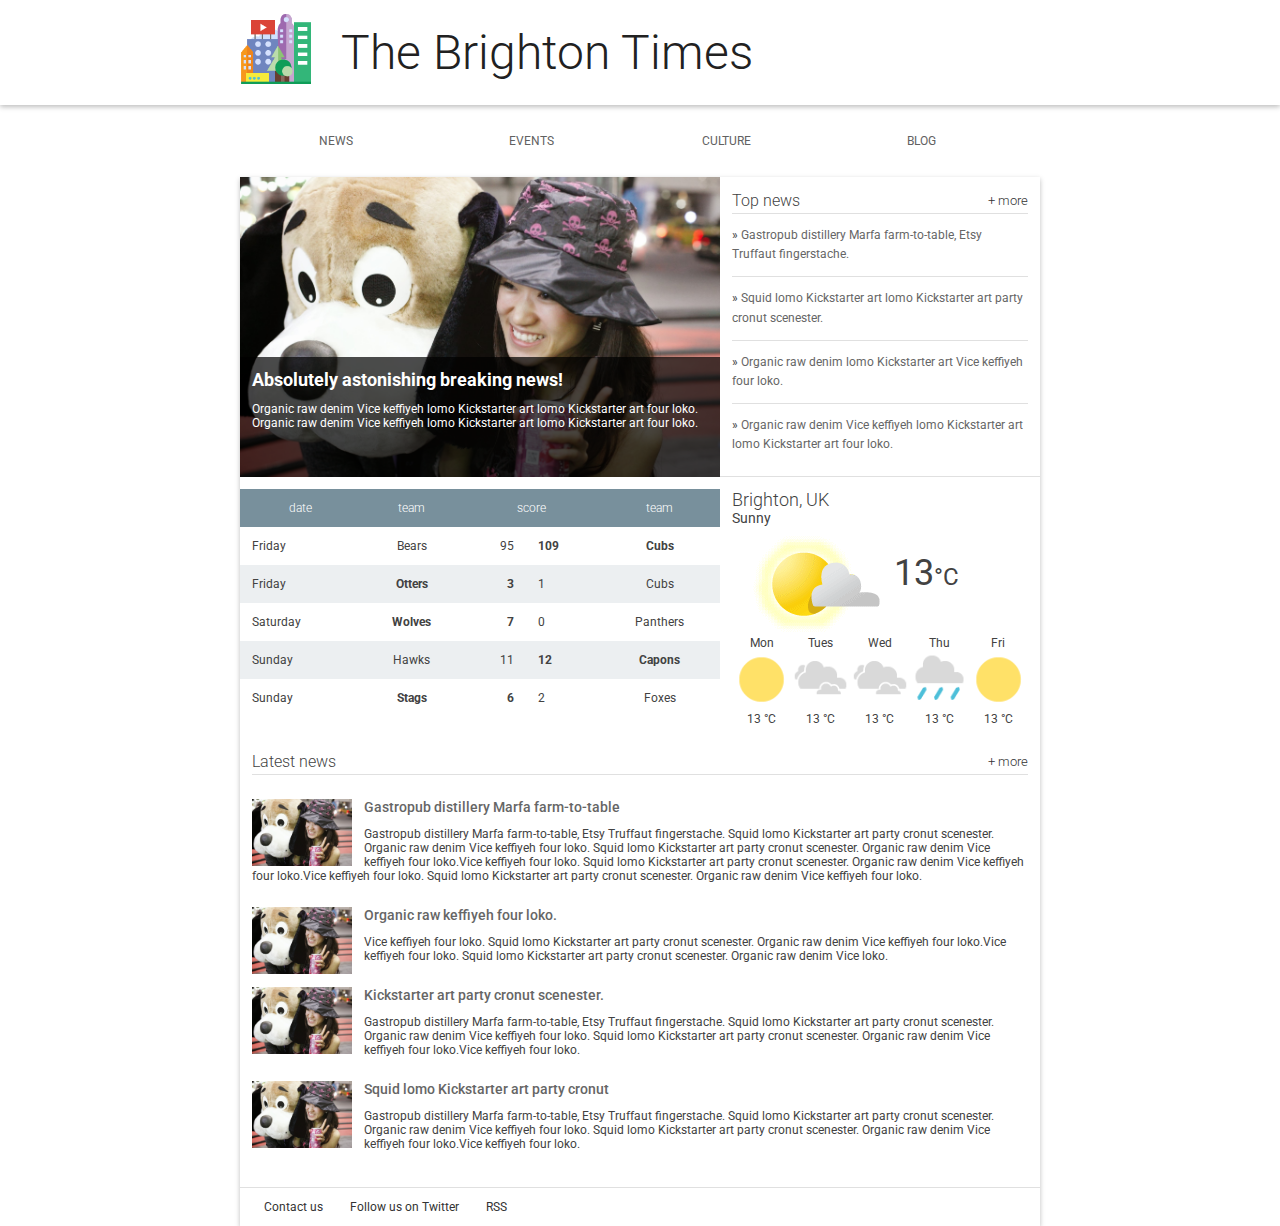
==== index.html @ 2c65d2ae "initial commit" ====
<!doctype html>
<html lang="en">
  <head>
    <meta name="viewport" content="width=device-width, initial-scale=1.0">
    <meta charset="utf-8">
    <meta http-equiv="X-UA-Compatible" content="IE=edge">
    <title>Brighton Times</title>
    <link href="https://fonts.googleapis.com/css?family=Roboto:300,400,500" rel="stylesheet" type="text/css">
    <link rel="stylesheet" type="text/css" href="main.css">
  </head>
  <body>

    <header class="header">
      <div class="header__inner">
        <img class="header__logo" src="images/city.png" alt="iconic view of a cityscape">
        <h1 class="header__title">
          The Brighton Times
        </h1>
      </div>
    </header>

    <nav id="drawer" class="nav">
      <ul class="nav__list">
        <li class="nav__item"><a href="#">News</a></li>
        <li class="nav__item"><a href="#">Events</a></li>
        <li class="nav__item"><a href="#">Culture</a></li>
        <li class="nav__item"><a href="#">Blog</a></li>
      </ul>
    </nav>

    <main>
      <section class="content">
        <section class="hero">
          <article class="description">
            <h2>Absolutely astonishing breaking news!</h2>
            <p>Organic raw denim Vice keffiyeh lomo Kickstarter art lomo Kickstarter art four loko. Organic raw denim Vice keffiyeh lomo Kickstarter art lomo Kickstarter art four loko.</p>
          </article>
        </section>

        <section class="news top-news">
          <h2 class="news__title">Top news <a href="#" class="news__more">+ more</a></h2>
          <ul>
            <li class="top-news__item">
              <a href="#">Gastropub distillery Marfa farm-to-table, Etsy Truffaut fingerstache.</a>
            </li>
            <li class="top-news__item">
              <a href="#">Squid lomo Kickstarter art lomo Kickstarter art party cronut scenester.</a>
            </li>
            <li class="top-news__item">
              <a href="#">Organic raw denim lomo Kickstarter art Vice keffiyeh four loko.</a>
            </li>
            <li class="top-news__item">
              <a href="#">Organic raw denim Vice keffiyeh lomo Kickstarter art lomo Kickstarter art four loko.</a>
            </li>
          </ul>
        </section>

        <section class="scores">
          <table class="scores__table">
            <thead>
              <tr>
                <th>date</th>
                <th>team</th>
                <th colspan="2">score</th>
                <th>team</th>
              </tr>
            </thead>
            <tbody>
              <tr>
                <td>Friday</td>
                <td>Bears</td>
                <td>95</td>
                <td class="winner">109</td>
                <td class="winner">Cubs</td>
              </tr>
              <tr>
                <td>Friday</td>
                <td class="winner">Otters</td>
                <td class="winner">3</td>
                <td>1</td>
                <td>Cubs</td>
              </tr>
              <tr>
                <td>Saturday</td>
                <td class="winner">Wolves</td>
                <td class="winner">7</td>
                <td>0</td>
                <td>Panthers</td>
              </tr>
              <tr>
                <td>Sunday</td>
                <td>Hawks</td>
                <td>11</td>
                <td class="winner">12</td>
                <td class="winner">Capons</td>
              </tr>
              <tr>
                <td>Sunday</td>
                <td class="winner">Stags</td>
                <td class="winner">6</td>
                <td>2</td>
                <td>Foxes</td>
              </tr>
              
            </tbody>
          </table>
        </section>

        <section class="weather">
          <span class="weather__location">Brighton, UK</span>
          <span class="weather__desc">Sunny</span>
          <span class="weather__today">
          <img class="weather__today__image" src="images/weather.png" alt="icon of a partially sunny day"><span class="weather__today__temp">13</span><span class="weather__today__deg">&deg;C</span>
          </span>
          <ul class="weather__next">
            <li class="weather__next__item">
              <span>Mon</span>
              <img class="weather__next__image" src="images/sunny.png" alt="icon of a sunny day">
              <span>13 &deg;C</span>
            </li><li class="weather__next__item">
              <span>Tues</span>
              <img class="weather__next__image" src="images/cloudy.png" alt="icon of a cloudy day">
              <span>13 &deg;C</span>
            </li><li class="weather__next__item">
              <span>Wed</span>
              <img class="weather__next__image" src="images/cloudy.png" alt="icon of a cloudy day">
              <span>13 &deg;C</span>
            </li><li class="weather__next__item">
              <span>Thu</span>
              <img class="weather__next__image" src="images/rain.png" alt="icon of a rainy day">
              <span>13 &deg;C</span>
            </li><li class="weather__next__item">
              <span>Fri</span>
              <img class="weather__next__image" src="images/sunny.png" alt="icon of a sunny day">
              <span>13 &deg;C</span>
            </li>
          </ul>
        </section>

        <section class="news recent-news">
          <h2 class="news__title">Latest news <a href="#" class="news__more">+ more</a></h2>
          <ul>
            <li class="snippet">
              <img class="snippet__thumbnail" src="images/dog.jpg" alt="picture of a girl with a large, stuffed dog toy">
              <h3 class="snippet__title"><a href="#">Gastropub distillery Marfa farm-to-table</a></h3>
              <p>Gastropub distillery Marfa farm-to-table, Etsy Truffaut fingerstache.
              Squid lomo Kickstarter art party cronut scenester. Organic raw denim Vice keffiyeh four loko. Squid lomo Kickstarter art party cronut scenester. Organic raw denim Vice keffiyeh four loko.Vice keffiyeh four loko. Squid lomo Kickstarter art party cronut scenester. Organic raw denim Vice keffiyeh four loko.Vice keffiyeh four loko. Squid lomo Kickstarter art party cronut scenester. Organic raw denim Vice keffiyeh four loko.
              </p>
            </li>
            <li class="snippet">
              <img class="snippet__thumbnail" src="images/dog.jpg" alt="picture of a girl with a large, stuffed dog toy">
              <h3 class="snippet__title"><a href="#">Organic raw keffiyeh four loko.</a></h3>
              <p>Vice keffiyeh four loko. Squid lomo Kickstarter art party cronut scenester. Organic raw denim Vice keffiyeh four loko.Vice keffiyeh four loko. Squid lomo Kickstarter art party cronut scenester. Organic raw denim Vice loko.
              </p>
            </li>
            <li class="snippet">
              <img class="snippet__thumbnail" src="images/dog.jpg" alt="picture of a girl with a large, stuffed dog toy">
              <h3 class="snippet__title"><a href="#">Kickstarter art party cronut scenester.</a></h3>
              <p>Gastropub distillery Marfa farm-to-table, Etsy Truffaut fingerstache.
              Squid lomo Kickstarter art party cronut scenester. Organic raw denim Vice keffiyeh four loko. Squid lomo Kickstarter art party cronut scenester. Organic raw denim Vice keffiyeh four loko.Vice keffiyeh four loko.
              </p>
            </li>
            <li class="snippet">
              <img class="snippet__thumbnail" src="images/dog.jpg" alt="picture of a girl with a large, stuffed dog toy">
              <h3 class="snippet__title"><a href="#">Squid lomo Kickstarter art party cronut </a></h3>
              <p>Gastropub distillery Marfa farm-to-table, Etsy Truffaut fingerstache.
              Squid lomo Kickstarter art party cronut scenester. Organic raw denim Vice keffiyeh four loko. Squid lomo Kickstarter art party cronut scenester. Organic raw denim Vice keffiyeh four loko.Vice keffiyeh four loko.
              </p>
            </li>
          </ul>
        </section>
      </section>
      <footer>
        <ul>
          <li><a href="#">Contact us</a></li>
          <li><a href="#">Follow us on Twitter</a></li>
          <li><a href="#">RSS</a></li>
        </ul>
      </footer>
    </main>
  </body>
</html>
---- main.css ----
body, html {
  margin: 0;
  padding: 0;
  width: 100%;
  height: 100%;
}

body {
  font-family: Roboto;
  font-size: 12px;
  color: #424242;
}

h1, h2, h3, h4, h5 {
  margin: 0; 
}

header, nav, footer, section, article, div {
  box-sizing: border-box;
}

ul {
  list-style: none;
  padding: 0;
  margin: 0;
}


/*
 *
 * Common
 * 
 */

.news__more {
  float: right;
  font-size: .8em;
  color: #333;
  text-decoration: none;
}


/*
 *
 * Header
 *
 */

.header {
  box-shadow: 0 2px 5px rgba(0, 0, 0, 0.26);
  min-height: 56px;
  transition: min-height 0.3s;
}

.header__inner {
  width: 800px;
  margin-left: auto;
  margin-right: auto;
}

.header__logo {
  height: 72px;
  margin-right: 1em;
  vertical-align: top;
  margin-top: 12px;
}

.header__title {
  font-weight: 300;
  font-size: 4em;
  margin: 0.5em 0.25em;
  display: inline-block;
  color: #212121;
}


/*
 *
 * Top Level Navigation
 *
 */

.nav {
  width: 800px;
  margin-left: auto;
  margin-right: auto;
}

.nav__list {
  width: 100%;
  padding: 0;
  margin: 0;
}

.nav__item {
  box-sizing: border-box;
  display: inline-block;
  width: 24%;
  text-align: center;
  line-height: 24px;
  padding: 24px;
  text-transform: uppercase;
}

.nav a {
  text-decoration: none;
  color: #616161;
}

.nav a:hover {
  text-decoration: underline;
  color: #212121;
}


/*
 *
 * Main
 *
 */

main {
  box-shadow: 0 2px 5px rgba(0, 0, 0, 0.26);
  width: 800px;
  margin-left: auto;
  margin-right: auto;
}

/*
 *
 * Content
 *
 */


/*
 *
 * Hero
 *
 */

.hero {
  float: left;
  width: 480px;
  position: relative;
  background-image: url("./images/dog.jpg");
  background-size: cover;
  height: 300px;
}

.hero article {
  box-sizing: border-box;
  background-color: #000;
  background-color: rgba(0, 0, 0, 0.7);
  position: absolute;
  bottom: 0;
  height: 40%;
  width: 100%;
  color: #fff;
  padding: 1em;
}


/*
 *
 * Top News
 *
 */

.top-news {
  float: right;
  width: 320px;
  height: 300px;
  border-bottom: 1px solid #E0E0E0;
  padding: 1em;
}

.news__title {
  font-weight: 300;
  border-bottom: 1px solid #E0E0E0;
  line-height: 24px;
  font-size: 16px;
}

.top-news__item {
  border-bottom: 1px solid #E0E0E0;
  padding: 1em 0;
  line-height: 19.2px;
}

.top-news__item:before {
  content: "» ";
}

.top-news__item:last-child {
  border-bottom: none;
}

.top-news__item a {
  text-decoration: none;
  color: #666;
}

.top-news__item a:hover,
.top-news__item a:active {
  text-decoration: underline;
}


/*
 *
 * Sport Scores
 *
 */

.scores {
  width: 480px;
  float: left;
  padding-top: 1em;
}

.scores__table {
  width: 100%;
  border-collapse: collapse;
}

.scores__table th,
.scores__table td {
  padding: 1em; 
}

.scores__table th {
  color: #fff;
  font-weight: 300;
  background-color: #78909C;
}

.scores__table tr:nth-child(odd) td {
  background-color: #fff;
}

.scores__table tr:nth-child(even) td {
  background-color: #eceff1;
}

.scores__table td.winner {
  font-weight: bold;
}

.scores__table td:nth-child(3) {
  text-align: right;
}

.scores__table td:nth-child(2),
.scores__table td:nth-child(5) {
  text-align: center;
}

/*
 *
 * Weather
 *
 */

.weather {
  float: right;
  width: 320px;
  padding: 1em;
}

.weather__location {
  display: block;
  font-weight: 300;
  font-size: 1.5em;
}

.weather__desc {
  display: block;
  font-size: 1.2em;
}

.weather__today {
  width: 60%;
  vertical-align: middle;
}

.weather__today__image {
  vertical-align: middle
}

.weather__today__temp {
  font-size: 3em;
}

.weather__today__deg {
  font-size: 2em;
  display: inline;
}

.weather__next__item {
  display: inline-block;
  width: 20%;
  text-align: center;
}

.weather__next__item span {
  display: block;
}

.weather__next__image {
  width: 100%;
}


/*
 *
 * Weather
 *
 */

.recent-news {
  clear: both;
  padding: 1em;
}

.snippet {
  clear: both;
  margin: 24px 0;
}

.snippet__thumbnail {
  width: 100px;
  float: left;
  margin-right: 1em;
}

.snippet__title {
  font-weight: 500;
}

.snippet__title a {
  text-decoration: none;
  color: #666;
}

.snippet__title a:hover,
.snippet__title a:active {
  text-decoration: underline;
}


/*
 *
 * Footer
 *
 */

footer {
  border-top: 1px solid #E0E0E0;
  padding: 1em;
  width: 100%;
}

footer li {
  display: inline-block;
  margin: 0 1em;
}

footer a {
  text-decoration: none;
  color: #333;
}
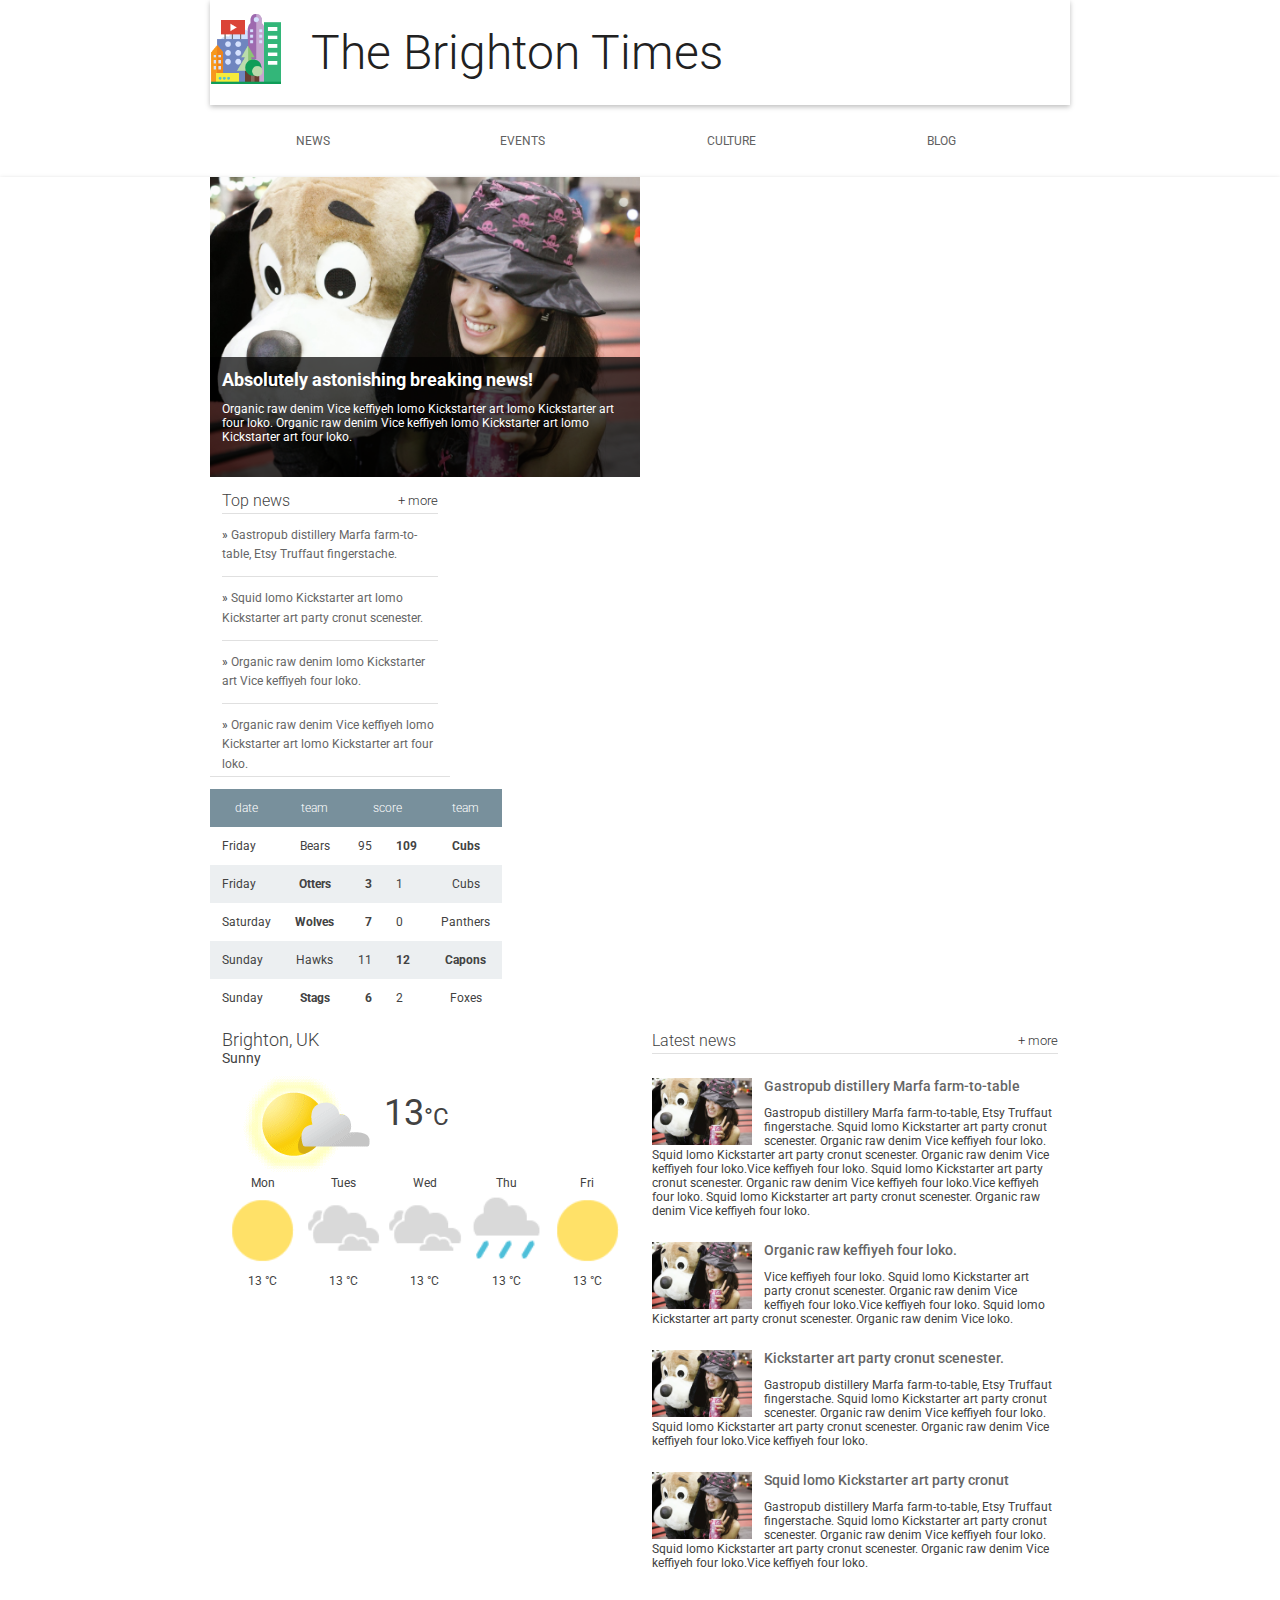
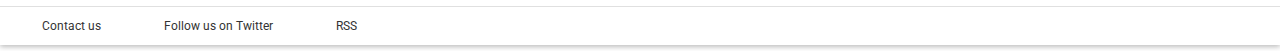
==== commit 68f9811d: "added section to contain top-news and scores" ====
--- a/index.html
+++ b/index.html
@@ -37,75 +37,77 @@
           </article>
         </section>
 
-        <section class="news top-news">
-          <h2 class="news__title">Top news <a href="#" class="news__more">+ more</a></h2>
-          <ul>
-            <li class="top-news__item">
-              <a href="#">Gastropub distillery Marfa farm-to-table, Etsy Truffaut fingerstache.</a>
-            </li>
-            <li class="top-news__item">
-              <a href="#">Squid lomo Kickstarter art lomo Kickstarter art party cronut scenester.</a>
-            </li>
-            <li class="top-news__item">
-              <a href="#">Organic raw denim lomo Kickstarter art Vice keffiyeh four loko.</a>
-            </li>
-            <li class="top-news__item">
-              <a href="#">Organic raw denim Vice keffiyeh lomo Kickstarter art lomo Kickstarter art four loko.</a>
-            </li>
-          </ul>
+        <section class="top-news_scores">
+          <section class="news top-news">
+            <h2 class="news__title">Top news <a href="#" class="news__more">+ more</a></h2>
+            <ul>
+              <li class="top-news__item">
+                <a href="#">Gastropub distillery Marfa farm-to-table, Etsy Truffaut fingerstache.</a>
+              </li>
+              <li class="top-news__item">
+                <a href="#">Squid lomo Kickstarter art lomo Kickstarter art party cronut scenester.</a>
+              </li>
+              <li class="top-news__item">
+                <a href="#">Organic raw denim lomo Kickstarter art Vice keffiyeh four loko.</a>
+              </li>
+              <li class="top-news__item">
+                <a href="#">Organic raw denim Vice keffiyeh lomo Kickstarter art lomo Kickstarter art four loko.</a>
+              </li>
+            </ul>
+          </section>
+
+          <section class="scores">
+            <table class="scores__table">
+              <thead>
+                <tr>
+                  <th>date</th>
+                  <th>team</th>
+                  <th colspan="2">score</th>
+                  <th>team</th>
+                </tr>
+              </thead>
+              <tbody>
+                <tr>
+                  <td>Friday</td>
+                  <td>Bears</td>
+                  <td>95</td>
+                  <td class="winner">109</td>
+                  <td class="winner">Cubs</td>
+                </tr>
+                <tr>
+                  <td>Friday</td>
+                  <td class="winner">Otters</td>
+                  <td class="winner">3</td>
+                  <td>1</td>
+                  <td>Cubs</td>
+                </tr>
+                <tr>
+                  <td>Saturday</td>
+                  <td class="winner">Wolves</td>
+                  <td class="winner">7</td>
+                  <td>0</td>
+                  <td>Panthers</td>
+                </tr>
+                <tr>
+                  <td>Sunday</td>
+                  <td>Hawks</td>
+                  <td>11</td>
+                  <td class="winner">12</td>
+                  <td class="winner">Capons</td>
+                </tr>
+                <tr>
+                  <td>Sunday</td>
+                  <td class="winner">Stags</td>
+                  <td class="winner">6</td>
+                  <td>2</td>
+                  <td>Foxes</td>
+                </tr>
+                
+              </tbody>
+            </table>
+          </section>
         </section>
-
-        <section class="scores">
-          <table class="scores__table">
-            <thead>
-              <tr>
-                <th>date</th>
-                <th>team</th>
-                <th colspan="2">score</th>
-                <th>team</th>
-              </tr>
-            </thead>
-            <tbody>
-              <tr>
-                <td>Friday</td>
-                <td>Bears</td>
-                <td>95</td>
-                <td class="winner">109</td>
-                <td class="winner">Cubs</td>
-              </tr>
-              <tr>
-                <td>Friday</td>
-                <td class="winner">Otters</td>
-                <td class="winner">3</td>
-                <td>1</td>
-                <td>Cubs</td>
-              </tr>
-              <tr>
-                <td>Saturday</td>
-                <td class="winner">Wolves</td>
-                <td class="winner">7</td>
-                <td>0</td>
-                <td>Panthers</td>
-              </tr>
-              <tr>
-                <td>Sunday</td>
-                <td>Hawks</td>
-                <td>11</td>
-                <td class="winner">12</td>
-                <td class="winner">Capons</td>
-              </tr>
-              <tr>
-                <td>Sunday</td>
-                <td class="winner">Stags</td>
-                <td class="winner">6</td>
-                <td>2</td>
-                <td>Foxes</td>
-              </tr>
-              
-            </tbody>
-          </table>
-        </section>
-
+        
         <section class="weather">
           <span class="weather__location">Brighton, UK</span>
           <span class="weather__desc">Sunny</span>
--- a/main.css
+++ b/main.css
@@ -53,7 +53,7 @@
 }
 
 .header__inner {
-  width: 800px;
+  width: 100%;
   margin-left: auto;
   margin-right: auto;
 }
@@ -81,7 +81,7 @@
  */
 
 .nav {
-  width: 800px;
+  width: 100%;
   margin-left: auto;
   margin-right: auto;
 }
@@ -105,6 +105,7 @@
 .nav a {
   text-decoration: none;
   color: #616161;
+  padding: 1.5em;
 }
 
 .nav a:hover {
@@ -121,7 +122,7 @@
 
 main {
   box-shadow: 0 2px 5px rgba(0, 0, 0, 0.26);
-  width: 800px;
+  width: 100%;
   margin-left: auto;
   margin-right: auto;
 }
@@ -131,7 +132,11 @@
  * Content
  *
  */
-
+.content {
+  width: 100%;
+  display: flex;
+  flex-wrap: wrap;
+}
 
 /*
  *
@@ -140,8 +145,7 @@
  */
 
 .hero {
-  float: left;
-  width: 480px;
+  width: 100%;
   position: relative;
   background-image: url("./images/dog.jpg");
   background-size: cover;
@@ -168,8 +172,7 @@
  */
 
 .top-news {
-  float: right;
-  width: 320px;
+  width: 100%;
   height: 300px;
   border-bottom: 1px solid #E0E0E0;
   padding: 1em;
@@ -199,6 +202,7 @@
 .top-news__item a {
   text-decoration: none;
   color: #666;
+  padding: 1.5em inherit;
 }
 
 .top-news__item a:hover,
@@ -214,8 +218,7 @@
  */
 
 .scores {
-  width: 480px;
-  float: left;
+  width: 100%;
   padding-top: 1em;
 }
 
@@ -263,8 +266,7 @@
  */
 
 .weather {
-  float: right;
-  width: 320px;
+  width: 100%;
   padding: 1em;
 }
 
@@ -341,6 +343,7 @@
 .snippet__title a {
   text-decoration: none;
   color: #666;
+  padding: 1.5em inherit;
 }
 
 .snippet__title a:hover,
@@ -369,4 +372,61 @@
 footer a {
   text-decoration: none;
   color: #333;
-}
+  padding: 1.5em;
+}
+
+/*
+ *
+ * Mwdia queries to adjust layout based on screen width
+ *
+ */
+
+@media screen and (max-width: 430px) {
+  /* .nav {
+    width: 300px;
+    height: 100%;
+    position: absolute;
+    transform: translate(-300px, 0);
+    transition: transform 0.3s ease;
+  } */
+  .header__title {
+    font-size: 2em;
+    text-align: center;
+  }
+}
+
+@media screen and (min-width: 431px) and (max-width: 550px)
+{
+  .header__title {
+    font-size: 3em;
+  }
+}
+
+/*
+  At 750px make 2 columns again...
+  start by making sections 50% width, then change
+  how they are displayed.
+ */
+ @media screen and (min-width: 750px)
+ {
+   .hero, .top-news, .recent-news, .scores, .weather {
+    width: 50%;    
+  }
+
+  .hero { order: 0; }
+  .top-news { order: 2; }
+  .scores { order: 4; }
+  .weather { order: 1; }
+  .recent-news { order: 3; }
+  
+  
+   
+ }
+
+@media screen and (min-width: 860px) {
+  .content, .nav, .header {
+    width: 860px;
+    margin-left: auto;
+    margin-right: auto;
+  }
+}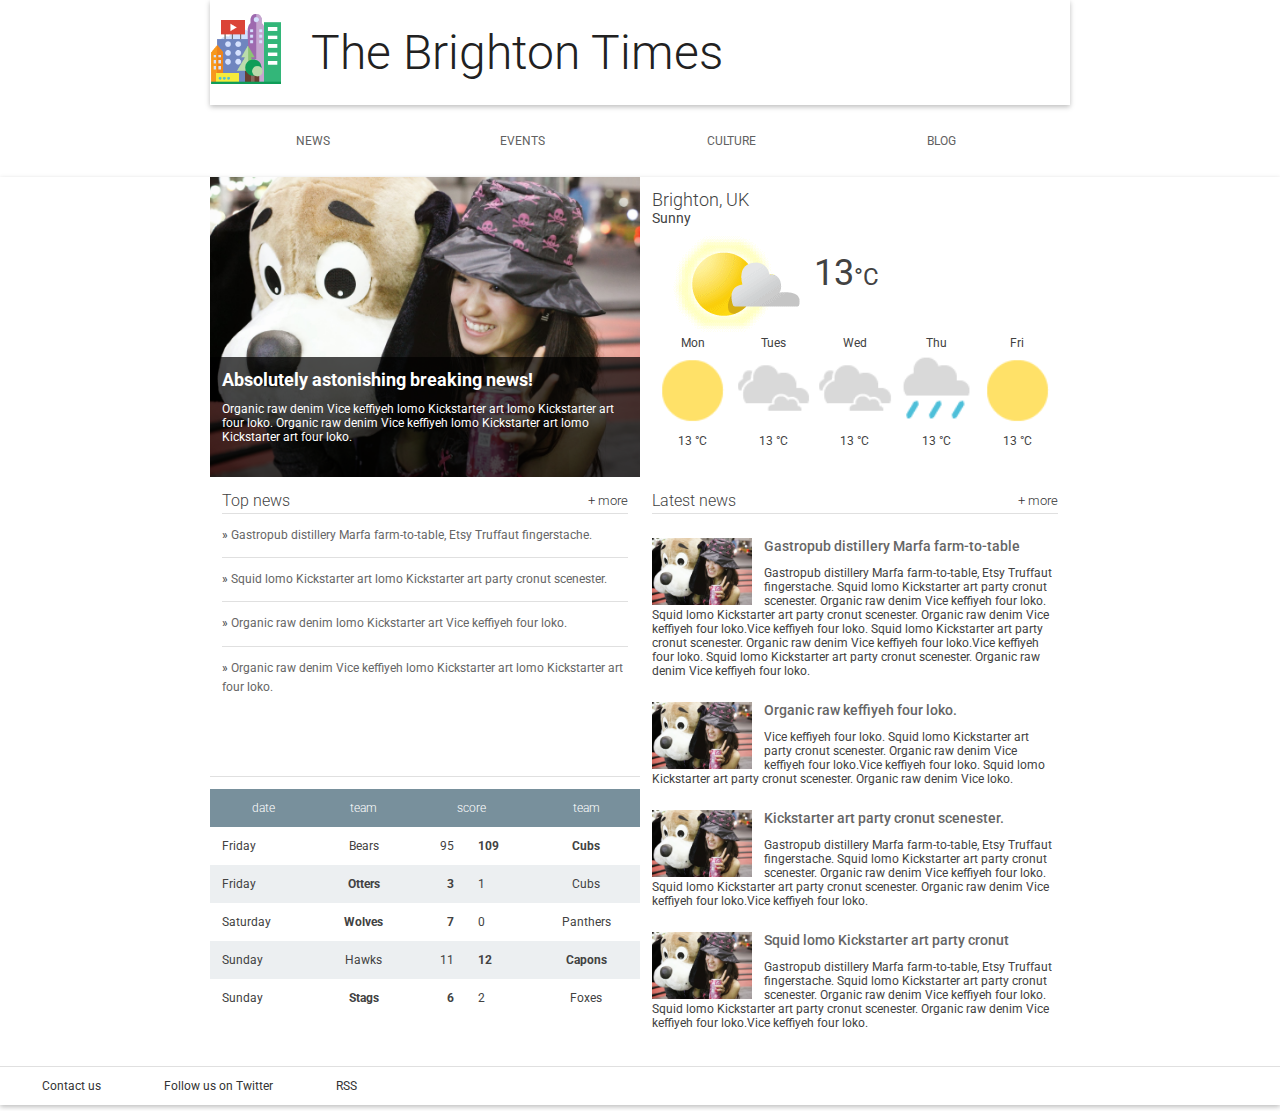
==== commit bdd1b64c: "blank lines added to make it easier to visualize sections" ====
--- a/index.html
+++ b/index.html
@@ -172,6 +172,7 @@
           </ul>
         </section>
       </section>
+      
       <footer>
         <ul>
           <li><a href="#">Contact us</a></li>
@@ -180,5 +181,6 @@
         </ul>
       </footer>
     </main>
+
   </body>
 </html>
--- a/main.css
+++ b/main.css
@@ -377,7 +377,7 @@
 
 /*
  *
- * Mwdia queries to adjust layout based on screen width
+ * Media queries to adjust layout based on screen width
  *
  */
 
@@ -409,17 +409,18 @@
  */
  @media screen and (min-width: 750px)
  {
-   .hero, .top-news, .recent-news, .scores, .weather {
+   .hero,  .recent-news, .weather, .top-news_scores {
     width: 50%;    
   }
+  /* .top-news, .scores, */
 
   .hero { order: 0; }
-  .top-news { order: 2; }
-  .scores { order: 4; }
   .weather { order: 1; }
+  .top-news_scores {order: 2;}
   .recent-news { order: 3; }
   
-  
+  .top-news { order: 0; }
+  .scores { order: 1; }
    
  }
 
@@ -429,4 +430,4 @@
     margin-left: auto;
     margin-right: auto;
   }
-}+}
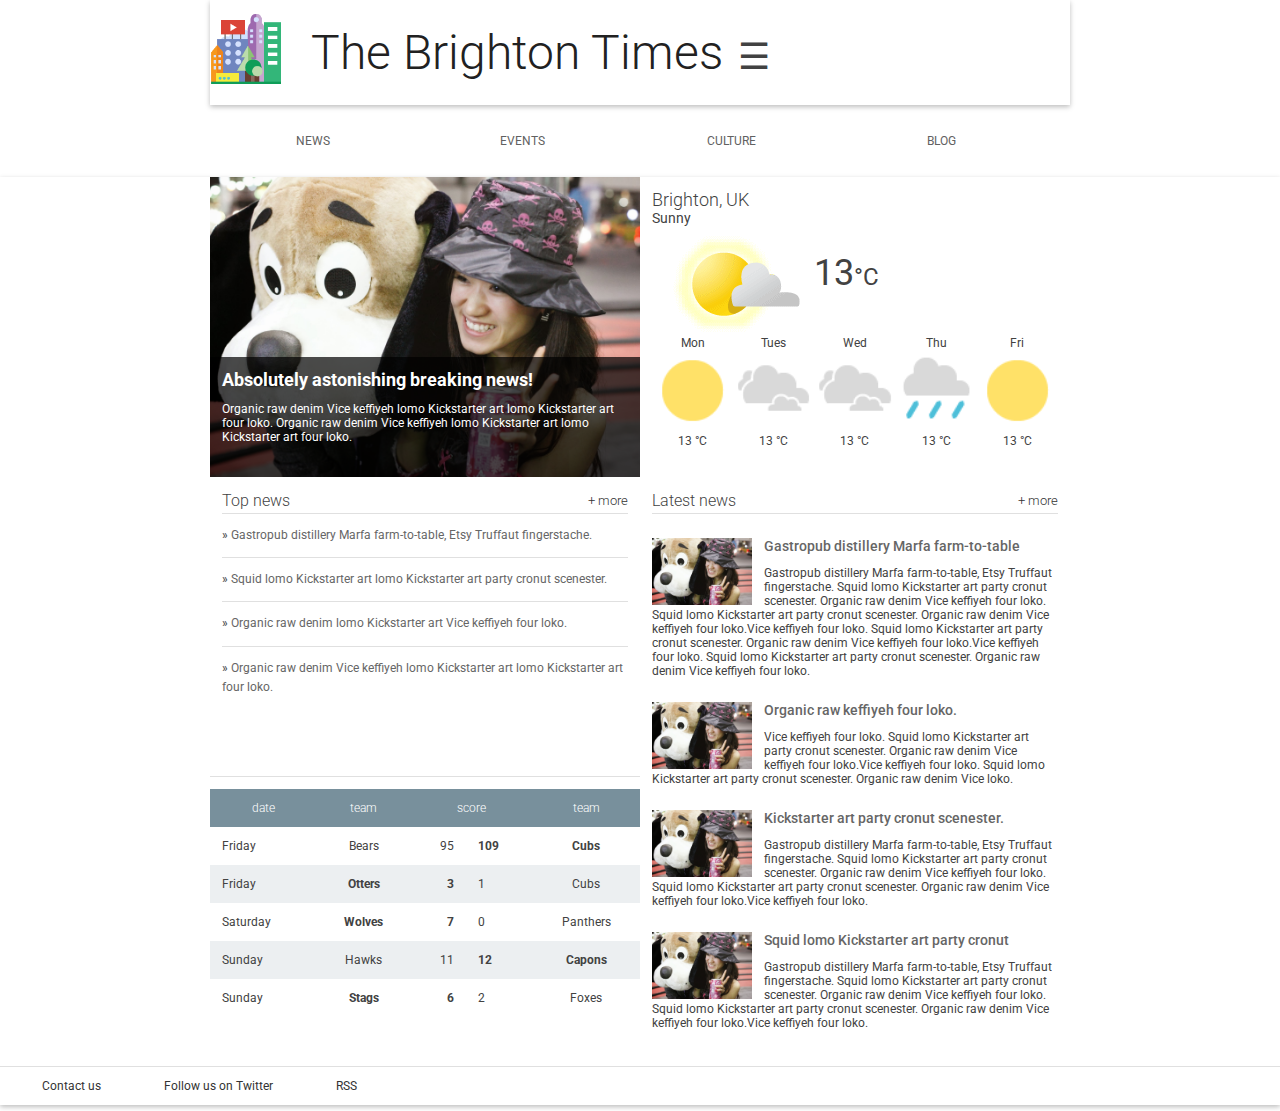
==== commit ba432e7d: "added hamburger character, working on getting the menu to work properly" ====
--- a/index.html
+++ b/index.html
@@ -16,6 +16,7 @@
         <h1 class="header__title">
           The Brighton Times
         </h1>
+        <a class="hamburger">&#9776;</a>
       </div>
     </header>
 
@@ -182,5 +183,22 @@
       </footer>
     </main>
 
+    <script>
+      /*
+       * Open the drawer when the menu icon is clicked.
+       */
+      // var menu = document.querySelector('.nav__list');
+      // var main = document.querySelector('main');
+      // var drawer = document.querySelector('#drawer');
+
+      // menu.addEventListener('click', function(e) {
+      //   drawer.classList.toggle('open');
+      //   e.stopPropagation();
+      // });
+      // main.addEventListener('click', function() {
+      //   drawer.classList.remove('open');
+      // });
+
+    </script>
   </body>
 </html>
--- a/main.css
+++ b/main.css
@@ -73,7 +73,11 @@
   color: #212121;
 }
 
-
+.hamburger
+{
+  font-size: 3em;
+  text-align: right;
+}
 /*
  *
  * Top Level Navigation
@@ -382,17 +386,33 @@
  */
 
 @media screen and (max-width: 430px) {
-  /* .nav {
-    width: 300px;
-    height: 100%;
-    position: absolute;
-    transform: translate(-300px, 0);
-    transition: transform 0.3s ease;
-  } */
+  /*
+    Alcatel IdealXCITE phone in portrait mode will
+    use this media query
+  */
+  
   .header__title {
     font-size: 2em;
     text-align: center;
   }
+
+  /* nav {
+    width: 300px;
+    position: absolute; */
+    
+    /* This trasform moves the drawer off canvas. */
+    
+    /* -webkit-transform: translate(-300px, 0);
+    transform: translate(-300px, 0); */
+    
+    /* Optionally, we animate the drawer. */
+    
+    /* transition: transform 0.3s ease;
+  }
+  nav.open {
+    -webkit-transform: translate(0, 0);
+    transform: translate(0, 0);
+  } */
 }
 
 @media screen and (min-width: 431px) and (max-width: 550px)
@@ -400,6 +420,20 @@
   .header__title {
     font-size: 3em;
   }
+
+  /* remove the hamburger menu */
+  /* nav {
+    position: relative;
+    transform: translate(0,0);
+  }
+  body {
+    display: flex;
+    flex-flow: row nowrap;
+  }
+  main {
+    width: auto;
+    flex-grow: 1;
+  } */
 }
 
 /*
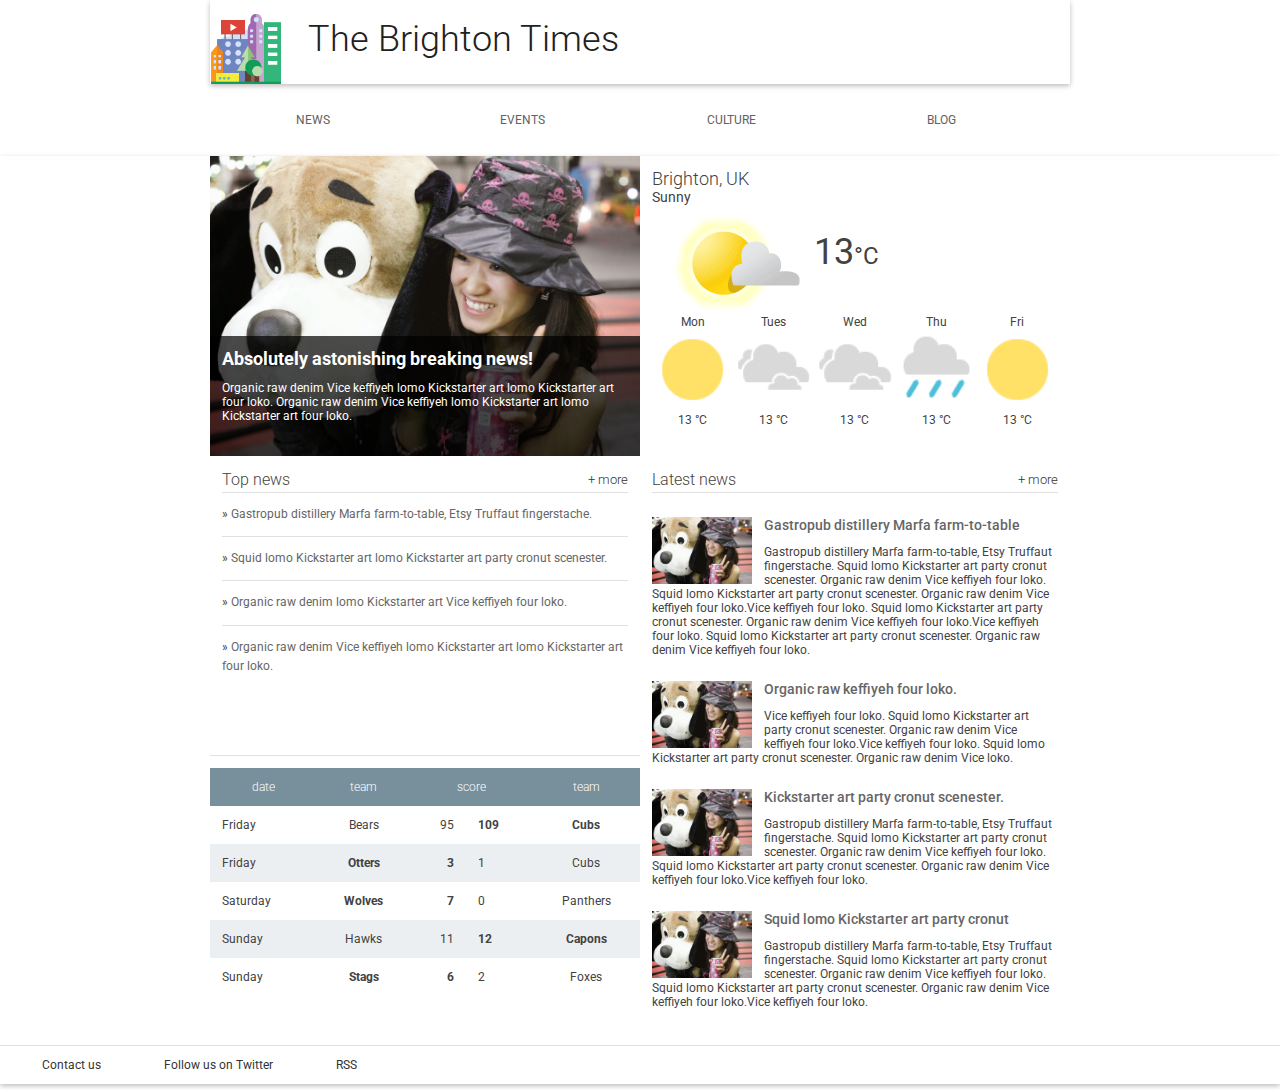
==== commit 5e8b9aba: "copied their menu code from the solution - was hoping to figure this out myself" ====
--- a/index.html
+++ b/index.html
@@ -7,6 +7,7 @@
     <title>Brighton Times</title>
     <link href="https://fonts.googleapis.com/css?family=Roboto:300,400,500" rel="stylesheet" type="text/css">
     <link rel="stylesheet" type="text/css" href="main.css">
+    <link rel="stylesheet" type="text/css" href="responsive.css">
   </head>
   <body>
 
@@ -16,7 +17,11 @@
         <h1 class="header__title">
           The Brighton Times
         </h1>
-        <a class="hamburger">&#9776;</a>
+        <!-- <a class="hamburger">&#9776;</a> -->
+        <a id="menu" class="header__menu">
+          <!-- Their solution used a SVG (vector image) -->
+          <span class="hamburger">&#9776;</span>
+        </a>
       </div>
     </header>
 
@@ -185,19 +190,19 @@
 
     <script>
       /*
-       * Open the drawer when the menu icon is clicked.
+       * Open the drawer when the menu ison is clicked.
        */
-      // var menu = document.querySelector('.nav__list');
-      // var main = document.querySelector('main');
-      // var drawer = document.querySelector('#drawer');
-
-      // menu.addEventListener('click', function(e) {
-      //   drawer.classList.toggle('open');
-      //   e.stopPropagation();
-      // });
-      // main.addEventListener('click', function() {
-      //   drawer.classList.remove('open');
-      // });
+      var menu = document.querySelector('#menu');
+      var main = document.querySelector('main');
+      var drawer = document.querySelector('.nav');
+
+      menu.addEventListener('click', function(e) {
+        drawer.classList.toggle('open');
+        e.stopPropagation();
+      });
+      main.addEventListener('click', function() {
+        drawer.classList.remove('open');
+      });
 
     </script>
   </body>
--- a/main.css
+++ b/main.css
@@ -1,28 +1,38 @@
-body, html {
-  margin: 0;
-  padding: 0;
-  width: 100%;
-  height: 100%;
+body,
+html {
+    margin: 0;
+    padding: 0;
+    width: 100%;
+    height: 100%;
 }
 
 body {
-  font-family: Roboto;
-  font-size: 12px;
-  color: #424242;
-}
-
-h1, h2, h3, h4, h5 {
-  margin: 0; 
-}
-
-header, nav, footer, section, article, div {
-  box-sizing: border-box;
+    font-family: Roboto;
+    font-size: 12px;
+    color: #424242;
+}
+
+h1,
+h2,
+h3,
+h4,
+h5 {
+    margin: 0;
+}
+
+header,
+nav,
+footer,
+section,
+article,
+div {
+    box-sizing: border-box;
 }
 
 ul {
-  list-style: none;
-  padding: 0;
-  margin: 0;
+    list-style: none;
+    padding: 0;
+    margin: 0;
 }
 
 
@@ -33,10 +43,10 @@
  */
 
 .news__more {
-  float: right;
-  font-size: .8em;
-  color: #333;
-  text-decoration: none;
+    float: right;
+    font-size: .8em;
+    color: #333;
+    text-decoration: none;
 }
 
 
@@ -47,37 +57,38 @@
  */
 
 .header {
-  box-shadow: 0 2px 5px rgba(0, 0, 0, 0.26);
-  min-height: 56px;
-  transition: min-height 0.3s;
+    box-shadow: 0 2px 5px rgba(0, 0, 0, 0.26);
+    min-height: 56px;
+    transition: min-height 0.3s;
 }
 
 .header__inner {
-  width: 100%;
-  margin-left: auto;
-  margin-right: auto;
+    width: 100%;
+    margin-left: auto;
+    margin-right: auto;
 }
 
 .header__logo {
-  height: 72px;
-  margin-right: 1em;
-  vertical-align: top;
-  margin-top: 12px;
+    height: 72px;
+    margin-right: 1em;
+    vertical-align: top;
+    margin-top: 12px;
 }
 
 .header__title {
-  font-weight: 300;
-  font-size: 4em;
-  margin: 0.5em 0.25em;
-  display: inline-block;
-  color: #212121;
-}
-
-.hamburger
-{
-  font-size: 3em;
-  text-align: right;
-}
+    font-weight: 300;
+    font-size: 4em;
+    margin: 0.5em 0.25em;
+    display: inline-block;
+    color: #212121;
+}
+
+.hamburger {
+    font-size: 3em;
+    text-align: right;
+}
+
+
 /*
  *
  * Top Level Navigation
@@ -85,36 +96,36 @@
  */
 
 .nav {
-  width: 100%;
-  margin-left: auto;
-  margin-right: auto;
+    width: 100%;
+    margin-left: auto;
+    margin-right: auto;
 }
 
 .nav__list {
-  width: 100%;
-  padding: 0;
-  margin: 0;
+    width: 100%;
+    padding: 0;
+    margin: 0;
 }
 
 .nav__item {
-  box-sizing: border-box;
-  display: inline-block;
-  width: 24%;
-  text-align: center;
-  line-height: 24px;
-  padding: 24px;
-  text-transform: uppercase;
+    box-sizing: border-box;
+    display: inline-block;
+    width: 24%;
+    text-align: center;
+    line-height: 24px;
+    padding: 24px;
+    text-transform: uppercase;
 }
 
 .nav a {
-  text-decoration: none;
-  color: #616161;
-  padding: 1.5em;
+    text-decoration: none;
+    color: #616161;
+    padding: 1.5em;
 }
 
 .nav a:hover {
-  text-decoration: underline;
-  color: #212121;
+    text-decoration: underline;
+    color: #212121;
 }
 
 
@@ -125,22 +136,25 @@
  */
 
 main {
-  box-shadow: 0 2px 5px rgba(0, 0, 0, 0.26);
-  width: 100%;
-  margin-left: auto;
-  margin-right: auto;
-}
+    box-shadow: 0 2px 5px rgba(0, 0, 0, 0.26);
+    width: 100%;
+    margin-left: auto;
+    margin-right: auto;
+}
+
 
 /*
  *
  * Content
  *
  */
+
 .content {
-  width: 100%;
-  display: flex;
-  flex-wrap: wrap;
-}
+    width: 100%;
+    display: flex;
+    flex-wrap: wrap;
+}
+
 
 /*
  *
@@ -149,23 +163,23 @@
  */
 
 .hero {
-  width: 100%;
-  position: relative;
-  background-image: url("./images/dog.jpg");
-  background-size: cover;
-  height: 300px;
+    width: 100%;
+    position: relative;
+    background-image: url("./images/dog.jpg");
+    background-size: cover;
+    height: 300px;
 }
 
 .hero article {
-  box-sizing: border-box;
-  background-color: #000;
-  background-color: rgba(0, 0, 0, 0.7);
-  position: absolute;
-  bottom: 0;
-  height: 40%;
-  width: 100%;
-  color: #fff;
-  padding: 1em;
+    box-sizing: border-box;
+    background-color: #000;
+    background-color: rgba(0, 0, 0, 0.7);
+    position: absolute;
+    bottom: 0;
+    height: 40%;
+    width: 100%;
+    color: #fff;
+    padding: 1em;
 }
 
 
@@ -176,42 +190,42 @@
  */
 
 .top-news {
-  width: 100%;
-  height: 300px;
-  border-bottom: 1px solid #E0E0E0;
-  padding: 1em;
+    width: 100%;
+    height: 300px;
+    border-bottom: 1px solid #E0E0E0;
+    padding: 1em;
 }
 
 .news__title {
-  font-weight: 300;
-  border-bottom: 1px solid #E0E0E0;
-  line-height: 24px;
-  font-size: 16px;
+    font-weight: 300;
+    border-bottom: 1px solid #E0E0E0;
+    line-height: 24px;
+    font-size: 16px;
 }
 
 .top-news__item {
-  border-bottom: 1px solid #E0E0E0;
-  padding: 1em 0;
-  line-height: 19.2px;
+    border-bottom: 1px solid #E0E0E0;
+    padding: 1em 0;
+    line-height: 19.2px;
 }
 
 .top-news__item:before {
-  content: "» ";
+    content: "» ";
 }
 
 .top-news__item:last-child {
-  border-bottom: none;
+    border-bottom: none;
 }
 
 .top-news__item a {
-  text-decoration: none;
-  color: #666;
-  padding: 1.5em inherit;
+    text-decoration: none;
+    color: #666;
+    padding: 1.5em inherit;
 }
 
 .top-news__item a:hover,
 .top-news__item a:active {
-  text-decoration: underline;
+    text-decoration: underline;
 }
 
 
@@ -222,46 +236,47 @@
  */
 
 .scores {
-  width: 100%;
-  padding-top: 1em;
+    width: 100%;
+    padding-top: 1em;
 }
 
 .scores__table {
-  width: 100%;
-  border-collapse: collapse;
+    width: 100%;
+    border-collapse: collapse;
 }
 
 .scores__table th,
 .scores__table td {
-  padding: 1em; 
+    padding: 1em;
 }
 
 .scores__table th {
-  color: #fff;
-  font-weight: 300;
-  background-color: #78909C;
+    color: #fff;
+    font-weight: 300;
+    background-color: #78909C;
 }
 
 .scores__table tr:nth-child(odd) td {
-  background-color: #fff;
+    background-color: #fff;
 }
 
 .scores__table tr:nth-child(even) td {
-  background-color: #eceff1;
+    background-color: #eceff1;
 }
 
 .scores__table td.winner {
-  font-weight: bold;
+    font-weight: bold;
 }
 
 .scores__table td:nth-child(3) {
-  text-align: right;
+    text-align: right;
 }
 
 .scores__table td:nth-child(2),
 .scores__table td:nth-child(5) {
-  text-align: center;
-}
+    text-align: center;
+}
+
 
 /*
  *
@@ -270,51 +285,51 @@
  */
 
 .weather {
-  width: 100%;
-  padding: 1em;
+    width: 100%;
+    padding: 1em;
 }
 
 .weather__location {
-  display: block;
-  font-weight: 300;
-  font-size: 1.5em;
+    display: block;
+    font-weight: 300;
+    font-size: 1.5em;
 }
 
 .weather__desc {
-  display: block;
-  font-size: 1.2em;
+    display: block;
+    font-size: 1.2em;
 }
 
 .weather__today {
-  width: 60%;
-  vertical-align: middle;
+    width: 60%;
+    vertical-align: middle;
 }
 
 .weather__today__image {
-  vertical-align: middle
+    vertical-align: middle
 }
 
 .weather__today__temp {
-  font-size: 3em;
+    font-size: 3em;
 }
 
 .weather__today__deg {
-  font-size: 2em;
-  display: inline;
+    font-size: 2em;
+    display: inline;
 }
 
 .weather__next__item {
-  display: inline-block;
-  width: 20%;
-  text-align: center;
+    display: inline-block;
+    width: 20%;
+    text-align: center;
 }
 
 .weather__next__item span {
-  display: block;
+    display: block;
 }
 
 .weather__next__image {
-  width: 100%;
+    width: 100%;
 }
 
 
@@ -325,34 +340,34 @@
  */
 
 .recent-news {
-  clear: both;
-  padding: 1em;
+    clear: both;
+    padding: 1em;
 }
 
 .snippet {
-  clear: both;
-  margin: 24px 0;
+    clear: both;
+    margin: 24px 0;
 }
 
 .snippet__thumbnail {
-  width: 100px;
-  float: left;
-  margin-right: 1em;
+    width: 100px;
+    float: left;
+    margin-right: 1em;
 }
 
 .snippet__title {
-  font-weight: 500;
+    font-weight: 500;
 }
 
 .snippet__title a {
-  text-decoration: none;
-  color: #666;
-  padding: 1.5em inherit;
+    text-decoration: none;
+    color: #666;
+    padding: 1.5em inherit;
 }
 
 .snippet__title a:hover,
 .snippet__title a:active {
-  text-decoration: underline;
+    text-decoration: underline;
 }
 
 
@@ -363,105 +378,20 @@
  */
 
 footer {
-  border-top: 1px solid #E0E0E0;
-  padding: 1em;
-  width: 100%;
+    border-top: 1px solid #E0E0E0;
+    padding: 1em;
+    width: 100%;
 }
 
 footer li {
-  display: inline-block;
-  margin: 0 1em;
+    display: inline-block;
+    margin: 0 1em;
 }
 
 footer a {
-  text-decoration: none;
-  color: #333;
-  padding: 1.5em;
-}
-
-/*
- *
- * Media queries to adjust layout based on screen width
- *
- */
-
-@media screen and (max-width: 430px) {
-  /*
-    Alcatel IdealXCITE phone in portrait mode will
-    use this media query
-  */
-  
-  .header__title {
-    font-size: 2em;
-    text-align: center;
-  }
-
-  /* nav {
-    width: 300px;
-    position: absolute; */
-    
-    /* This trasform moves the drawer off canvas. */
-    
-    /* -webkit-transform: translate(-300px, 0);
-    transform: translate(-300px, 0); */
-    
-    /* Optionally, we animate the drawer. */
-    
-    /* transition: transform 0.3s ease;
-  }
-  nav.open {
-    -webkit-transform: translate(0, 0);
-    transform: translate(0, 0);
-  } */
-}
-
-@media screen and (min-width: 431px) and (max-width: 550px)
-{
-  .header__title {
-    font-size: 3em;
-  }
-
-  /* remove the hamburger menu */
-  /* nav {
-    position: relative;
-    transform: translate(0,0);
-  }
-  body {
-    display: flex;
-    flex-flow: row nowrap;
-  }
-  main {
-    width: auto;
-    flex-grow: 1;
-  } */
-}
-
-/*
-  At 750px make 2 columns again...
-  start by making sections 50% width, then change
-  how they are displayed.
- */
- @media screen and (min-width: 750px)
- {
-   .hero,  .recent-news, .weather, .top-news_scores {
-    width: 50%;    
-  }
-  /* .top-news, .scores, */
-
-  .hero { order: 0; }
-  .weather { order: 1; }
-  .top-news_scores {order: 2;}
-  .recent-news { order: 3; }
-  
-  .top-news { order: 0; }
-  .scores { order: 1; }
-   
- }
-
-@media screen and (min-width: 860px) {
-  .content, .nav, .header {
-    width: 860px;
-    margin-left: auto;
-    margin-right: auto;
-  }
-}
+    text-decoration: none;
+    color: #333;
+    padding: 1.5em;
+}
+
+
--- a/responsive.css
+++ b/responsive.css
@@ -0,0 +1,115 @@
+/*
+ *
+ * Media queries to adjust layout based on screen width
+ * On their solution these were moved to a separate CSS file
+ * Given how long this one is that actually makes sense.
+ */
+
+ .header__menu {
+    display: none;
+  }
+
+ @media screen and (max-width: 430px) {
+    /*
+    Alcatel IdealXCITE phone in portrait mode will
+    use this media query
+  */
+    .header__title {
+        font-size: 2em;
+        text-align: center;
+    }
+
+    .nav {
+        z-index: 10;
+        background-color: #fff;
+        width: 300px;
+        position: absolute;
+        /* This trasform moves the drawer off canvas. */
+        -webkit-transform: translate(-300px, 0);
+        transform: translate(-300px, 0);
+        /* Optionally, we animate the drawer. */
+        transition: transform 0.3s ease;
+      }
+      .nav.open {
+        -webkit-transform: translate(0, 0);
+        transform: translate(0, 0);
+      }
+      .nav__item {
+        display: list-item;
+        border-bottom: 1px solid #E0E0E0;
+        width: 100%;
+        text-align: left;
+      }
+      .header__menu {
+        display: inline-block;
+        position: absolute;
+        right: 0;
+        padding: 1em;
+      }
+      .hamburger {
+          font-size: 3em;
+      }
+}
+
+@media screen and (min-width: 431px) {
+    .header__title {
+        font-size: 3em;
+    }
+    .nav__list {
+        display: block;
+    }
+    
+    .hamburger {
+        display: none;
+    }
+  
+}
+
+
+/*
+  At 750px make 2 columns again...
+  start by making sections 50% width, then change
+  how they are displayed.
+ */
+
+@media screen and (min-width: 750px) {
+    .hero,
+    .recent-news,
+    .weather,
+    .top-news_scores {
+        width: 50%;
+    }
+    /* .top-news, .scores, */
+    .hero {
+        order: 0;
+    }
+    .weather {
+        order: 1;
+    }
+    .top-news_scores {
+        order: 2;
+    }
+    .recent-news {
+        order: 3;
+    }
+    .top-news {
+        order: 0;
+    }
+    .scores {
+        order: 1;
+    }
+
+    .hamburger {
+        display: none;
+    }
+}
+
+@media screen and (min-width: 860px) {
+    .content,
+    .nav,
+    .header {
+        width: 860px;
+        margin-left: auto;
+        margin-right: auto;
+    }
+}